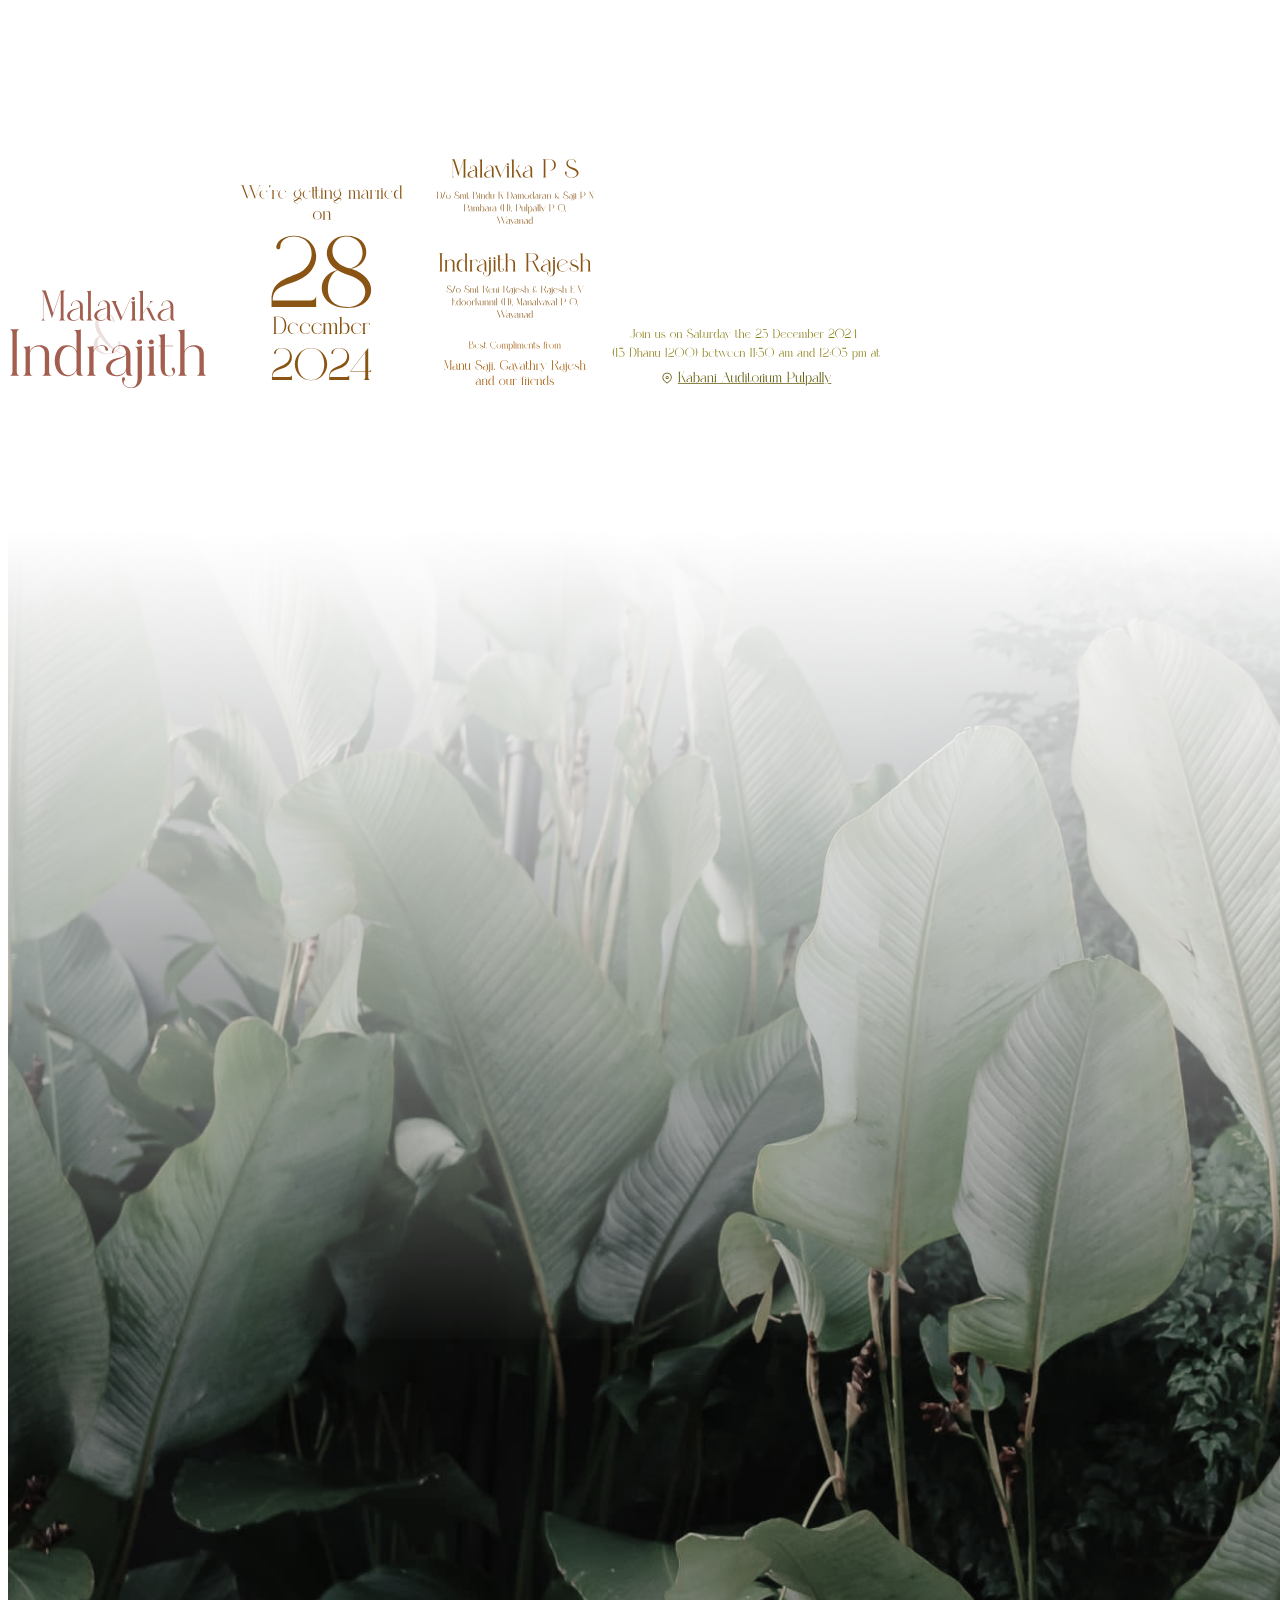
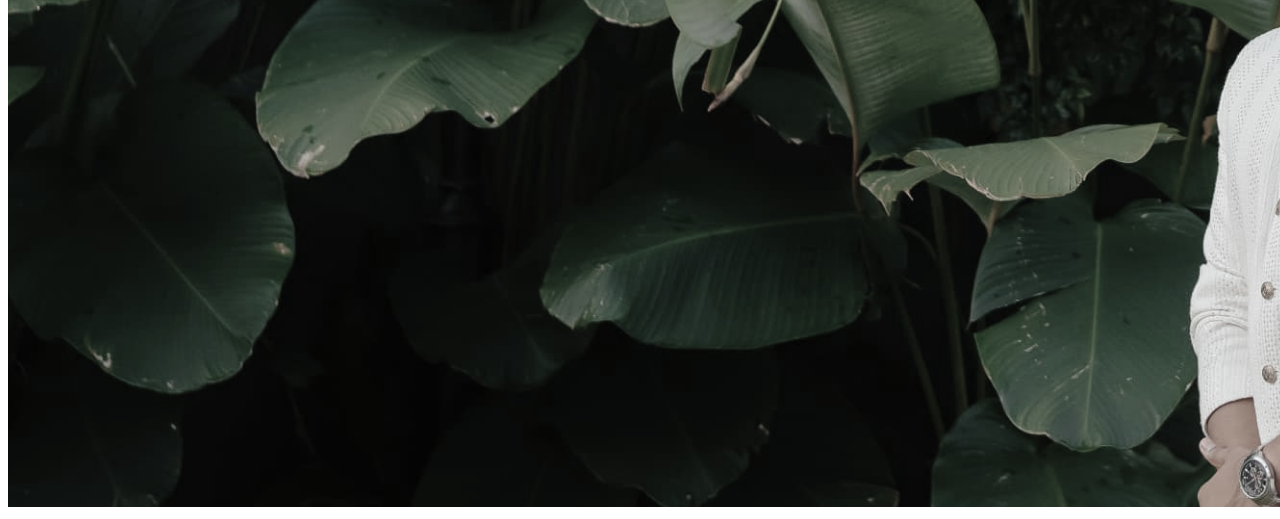
==== index.html @ dd627172 "fix:location" ====
<!DOCTYPE html>
<html lang="en">
  <head>
    <meta charset="UTF-8" />
    <meta name="viewport" content="width=device-width, initial-scale=1.0" />
    <title>Indrajith ❣️ Malavika</title>
    <link
      href="https://cdnjs.cloudflare.com/ajax/libs/tailwindcss/2.2.19/tailwind.min.css"
      rel="stylesheet"
    />
    <link rel="stylesheet" href="style.css" />
  </head>
  <body class="bg-white relative font-sans">
    <main class="container flex flex-col items-center">
      <img src="/name.svg" class="name relative z-10" alt="" />
      <img src="/date.svg" class="dateimg" />
      <img src="/comple.svg" class="comple" alt="" />
      <img src="/bg.svg" class="w-screen z-5 absolute left-0 top-0" alt="" />
      <a href="https://g.co/kgs/sa4FXwA" class="">
        <img src="/location.svg" class="mt-5 address" />
      </a>

      <img src="/couple.png" class="w-screen mt-8" alt="" />
    </main>
  </body>
</html>
---- style.css ----
.name {
  width: 200px;
  margin-top: 280px;
}
.dateimg {
  margin-top: 42px;
  width: 220px;
}
.comple {
  width: 158px;
  margin-top: 62px;
}
.address {
  width: 288px;
}
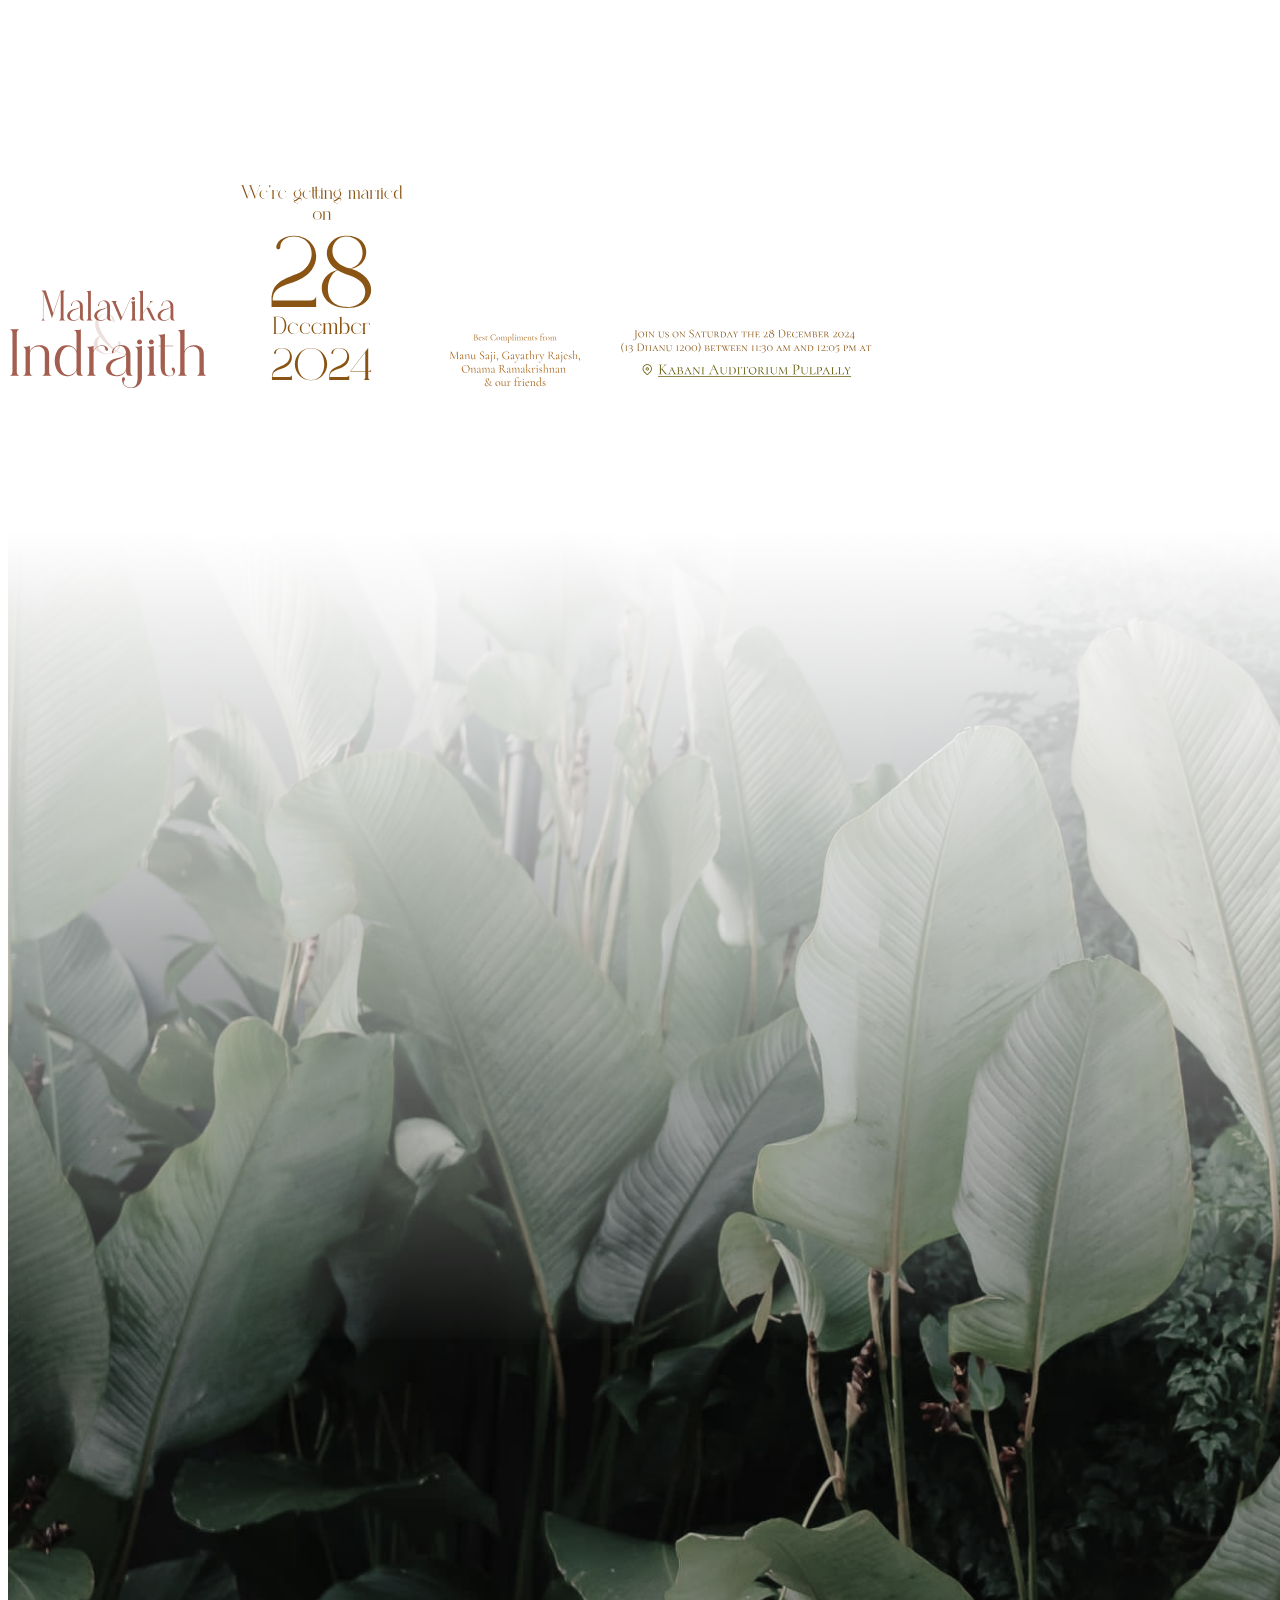
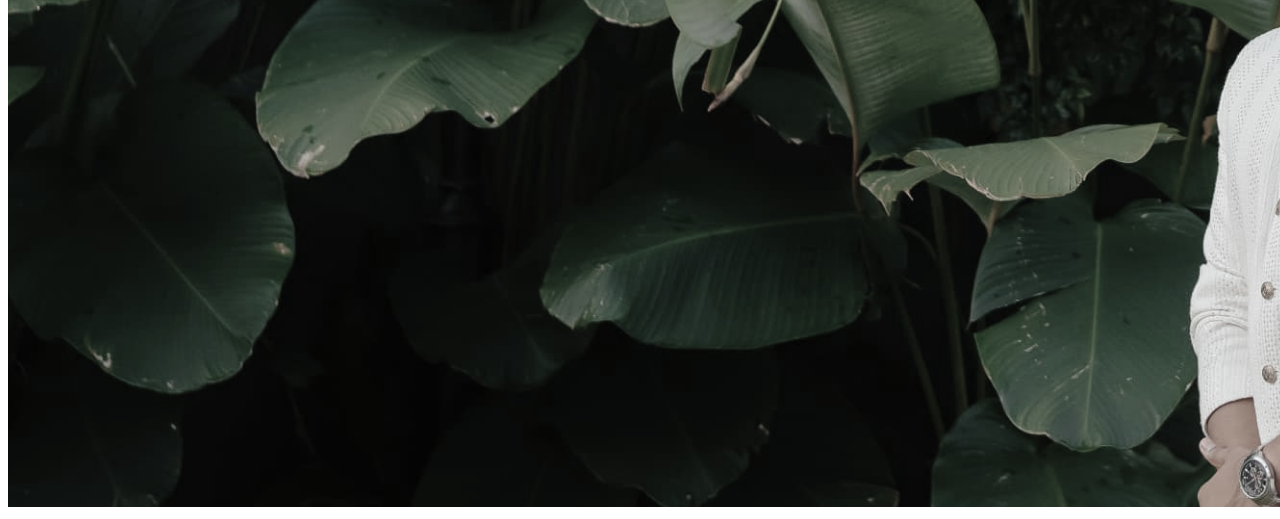
==== commit 3d5c98df: "fix:seo" ====
--- a/index.html
+++ b/index.html
@@ -4,6 +4,23 @@
     <meta charset="UTF-8" />
     <meta name="viewport" content="width=device-width, initial-scale=1.0" />
     <title>Indrajith ❣️ Malavika</title>
+    <meta
+      name="description"
+      content="Join us in celebrating the wedding of Indrajith and Malavika. Find all the details about the event here."
+    />
+    <meta
+      name="keywords"
+      content="Indrajith, Malavika, wedding, celebration, event, marriage"
+    />
+    <meta name="author" content="Indrajith and Malavika" />
+    <meta property="og:title" content="Indrajith ❣️ Malavika Wedding" />
+    <meta
+      property="og:description"
+      content="Join us in celebrating the wedding of Indrajith and Malavika. Find all the details about the event here."
+    />
+    <meta property="og:image" content="/couple.png" />
+    <meta property="og:url" content="https://yourwebsite.com" />
+    <meta name="twitter:card" content="summary_large_image" />
     <link
       href="https://cdnjs.cloudflare.com/ajax/libs/tailwindcss/2.2.19/tailwind.min.css"
       rel="stylesheet"
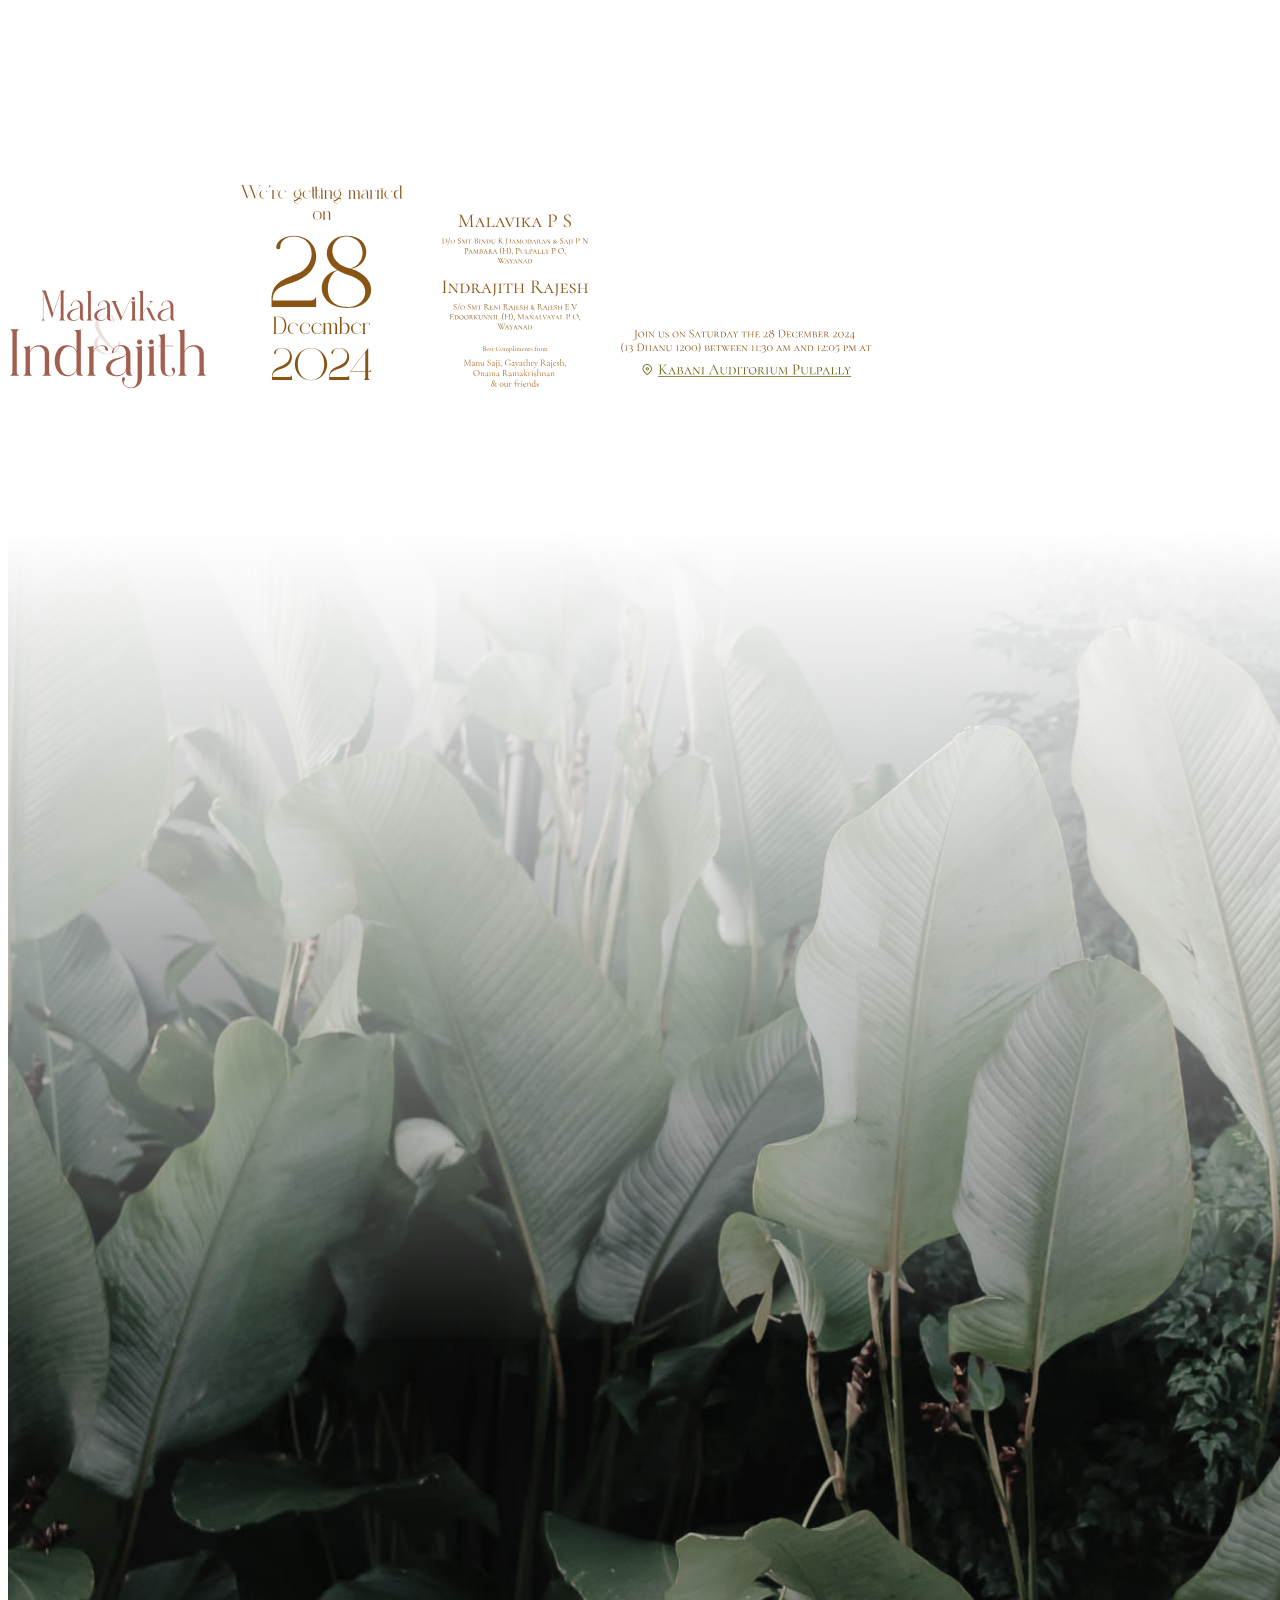
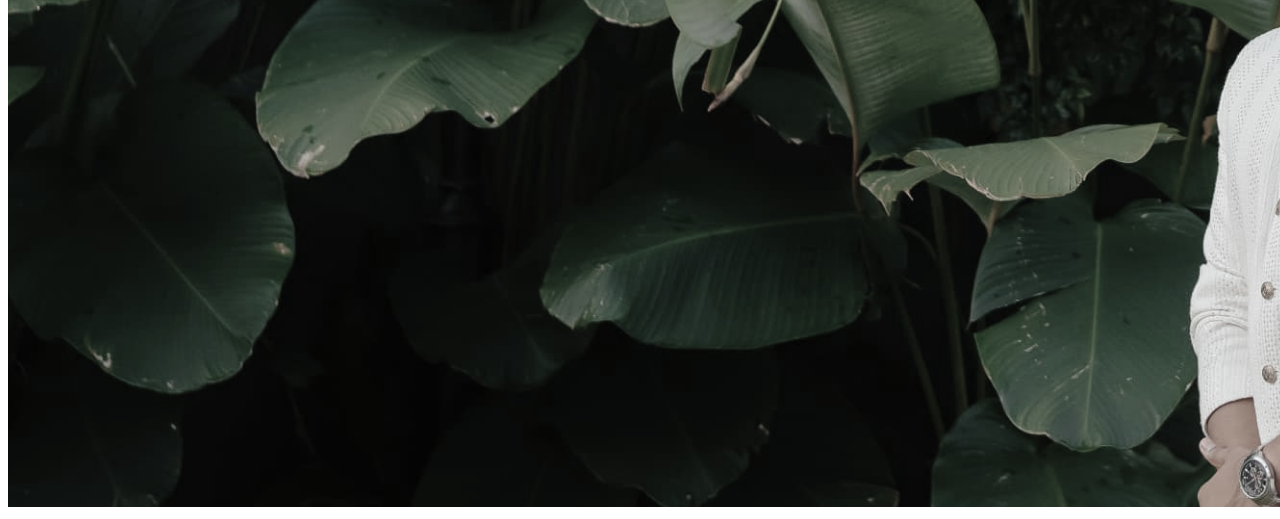
==== commit 16b50578: "fix:content fixes" ====
--- a/index.html
+++ b/index.html
@@ -33,7 +33,10 @@
       <img src="/date.svg" class="dateimg" />
       <img src="/comple.svg" class="comple" alt="" />
       <img src="/bg.svg" class="w-screen z-5 absolute left-0 top-0" alt="" />
-      <a href="https://g.co/kgs/sa4FXwA" class="">
+      <a
+        href="https://maps.app.goo.gl/2MBQrwTWtqGc418q9?g_st=com.google.maps.preview.copy"
+        class=""
+      >
         <img src="/location.svg" class="mt-5 address" />
       </a>
 
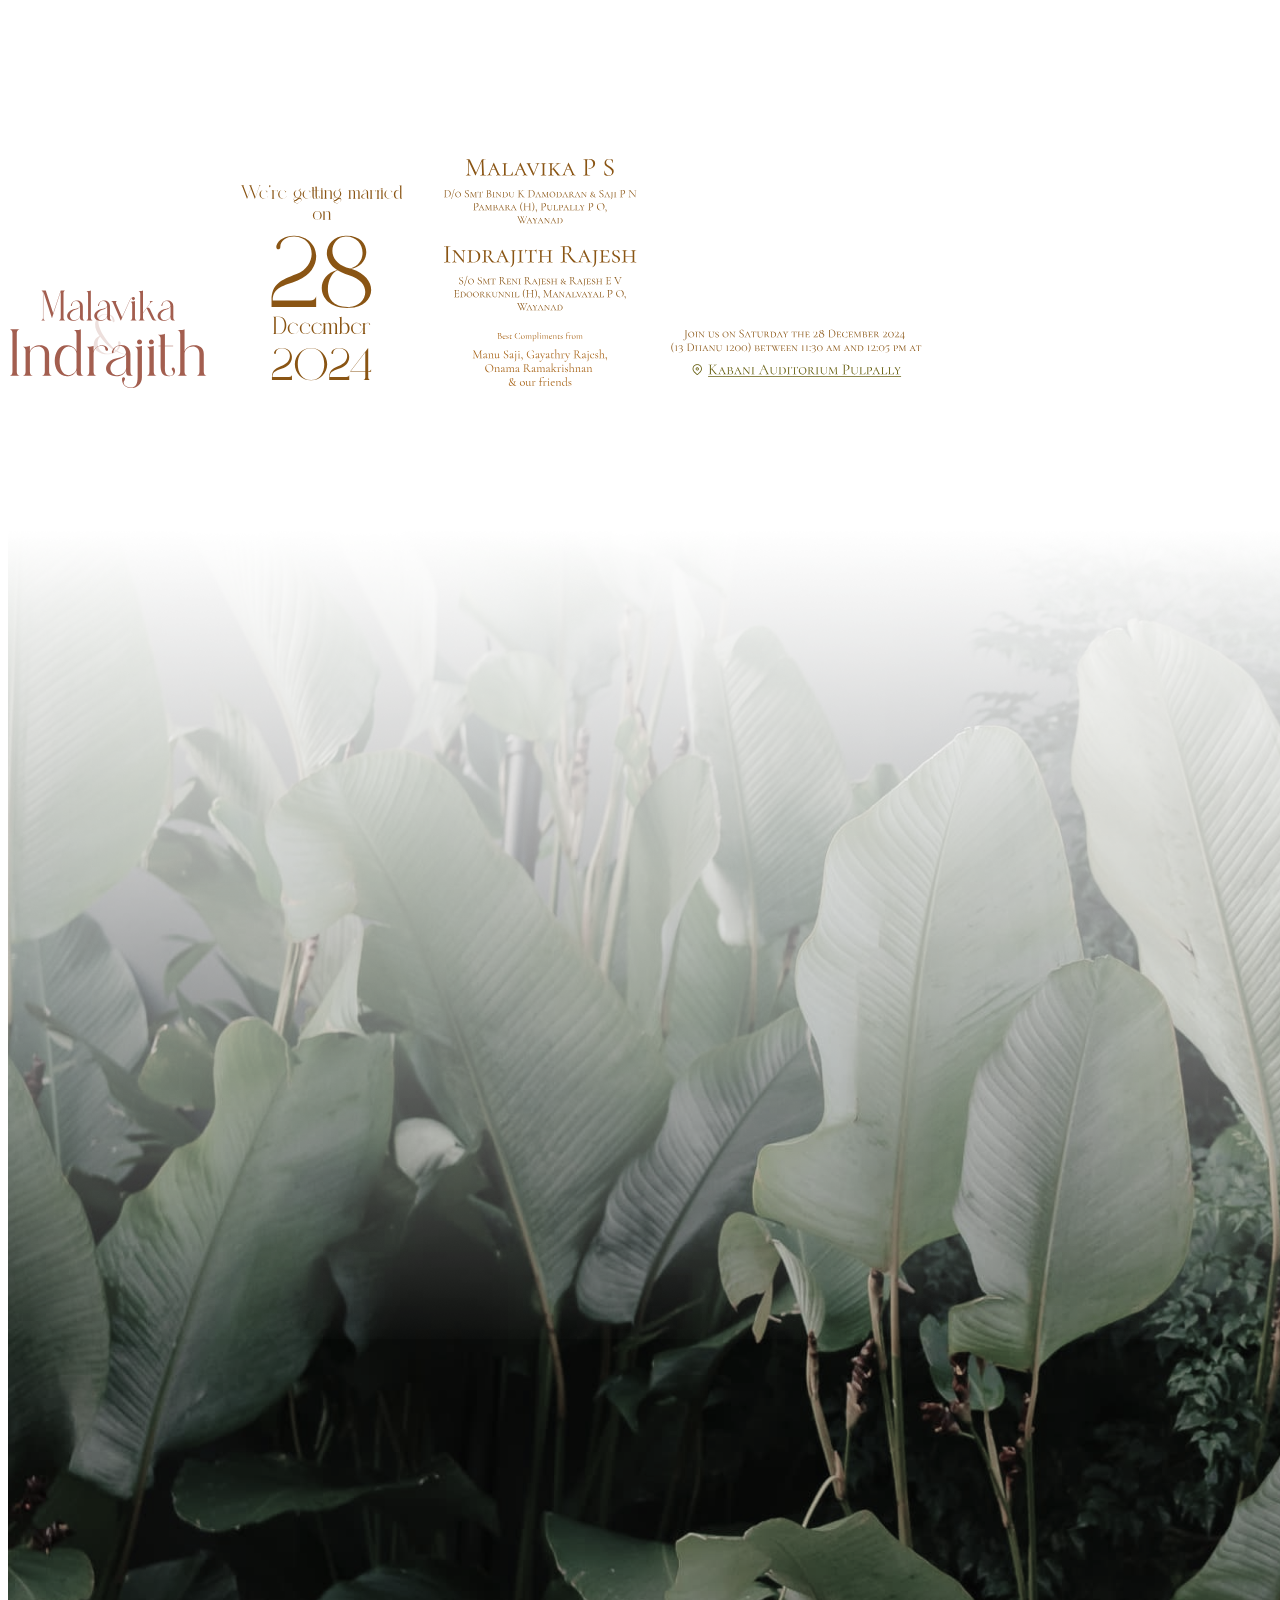
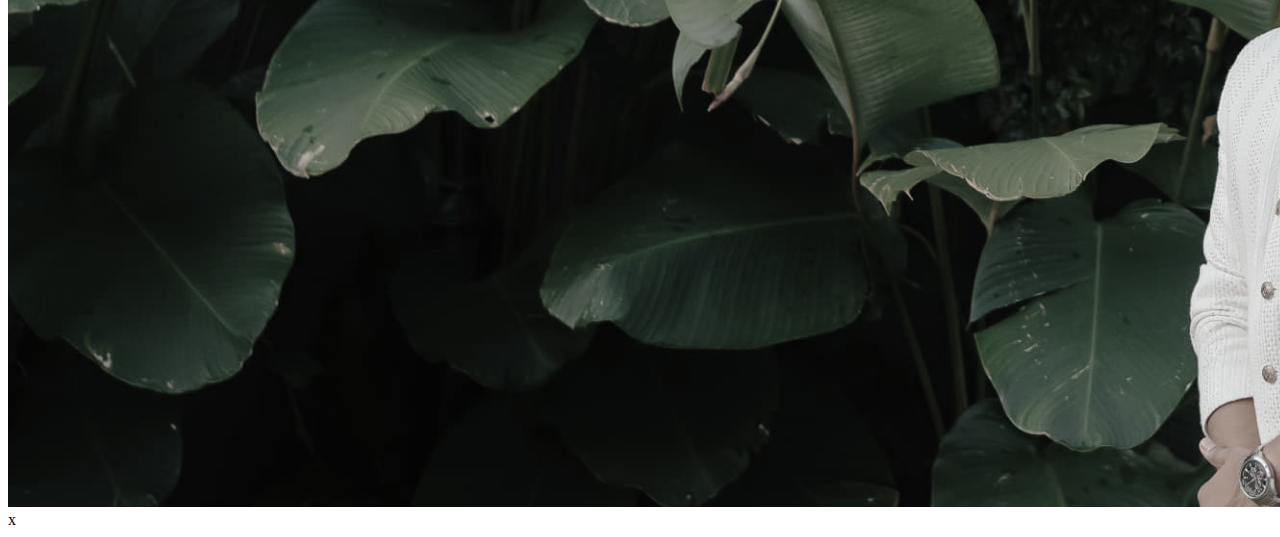
==== commit aac00255: "fix:image width" ====
--- a/index.html
+++ b/index.html
@@ -44,3 +44,4 @@
     </main>
   </body>
 </html>
+x
--- a/style.css
+++ b/style.css
@@ -7,7 +7,7 @@
   width: 220px;
 }
 .comple {
-  width: 158px;
+  width: 208px;
   margin-top: 62px;
 }
 .address {
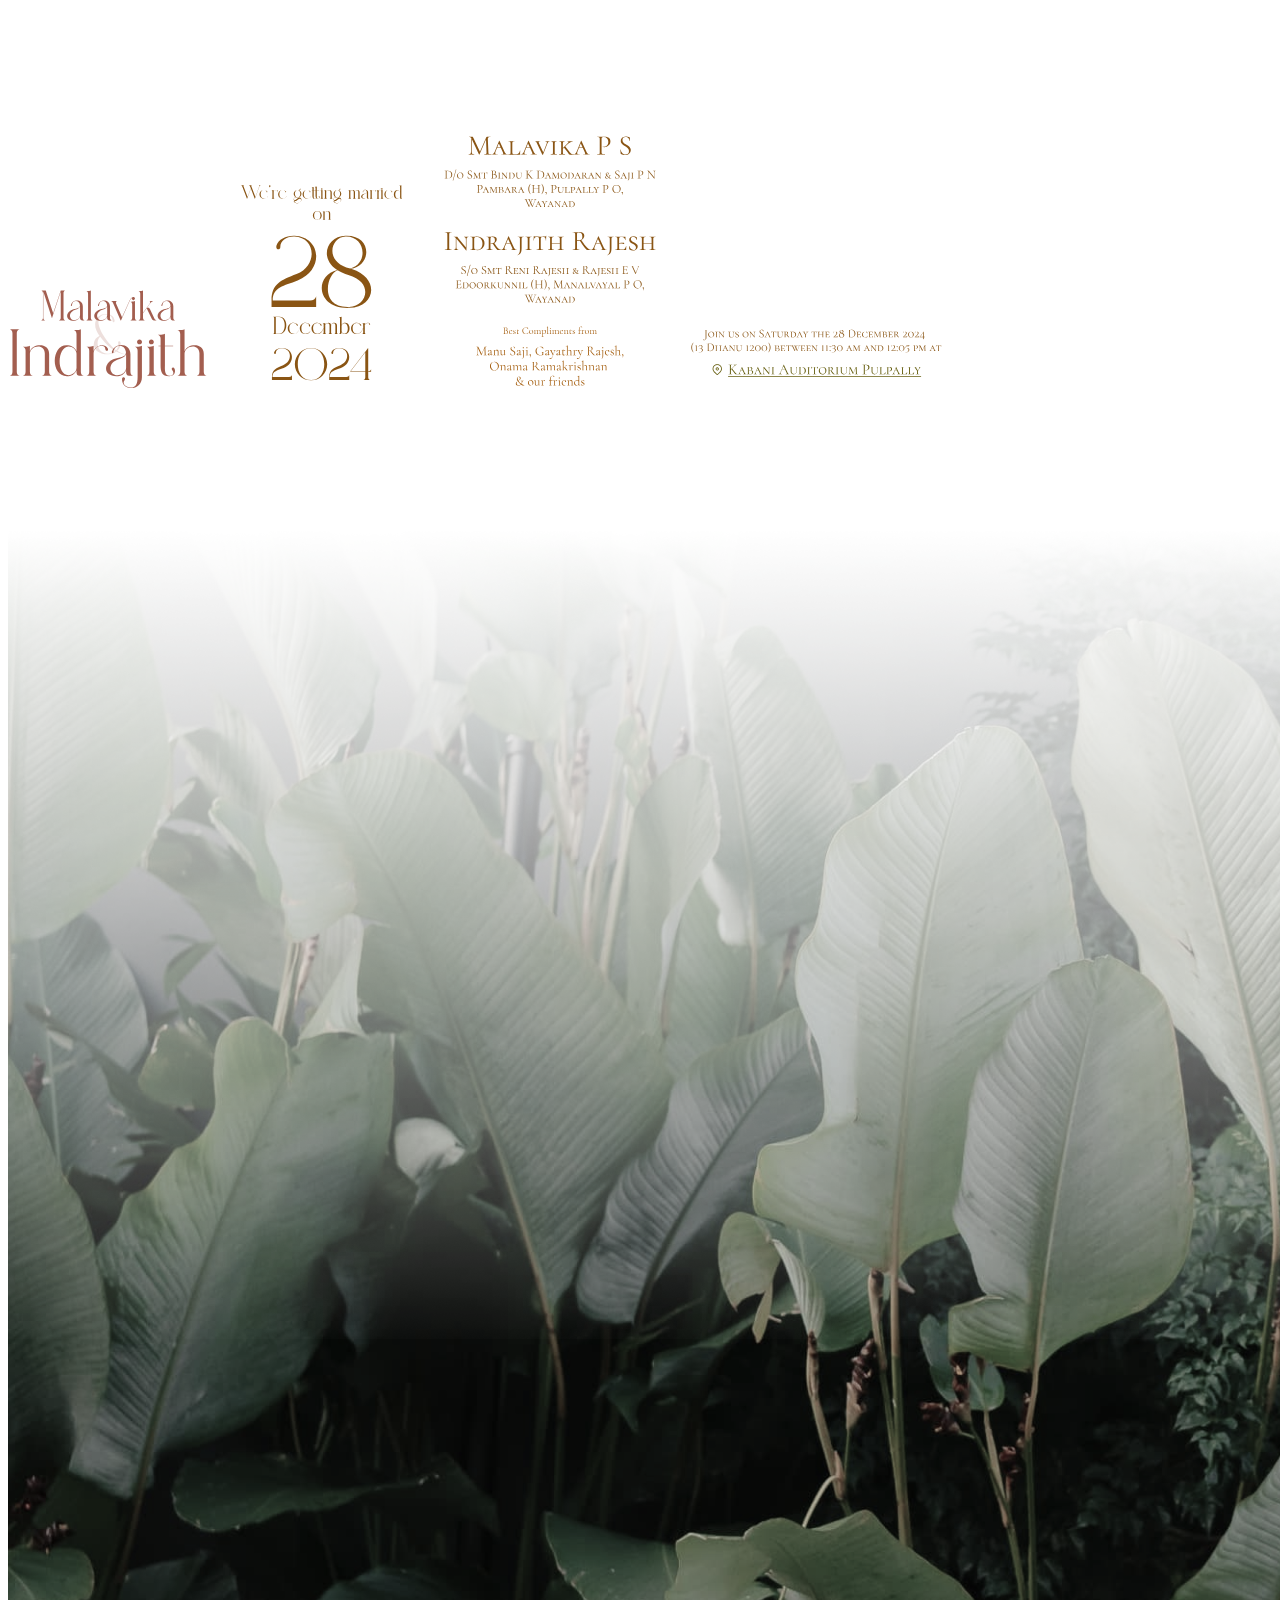
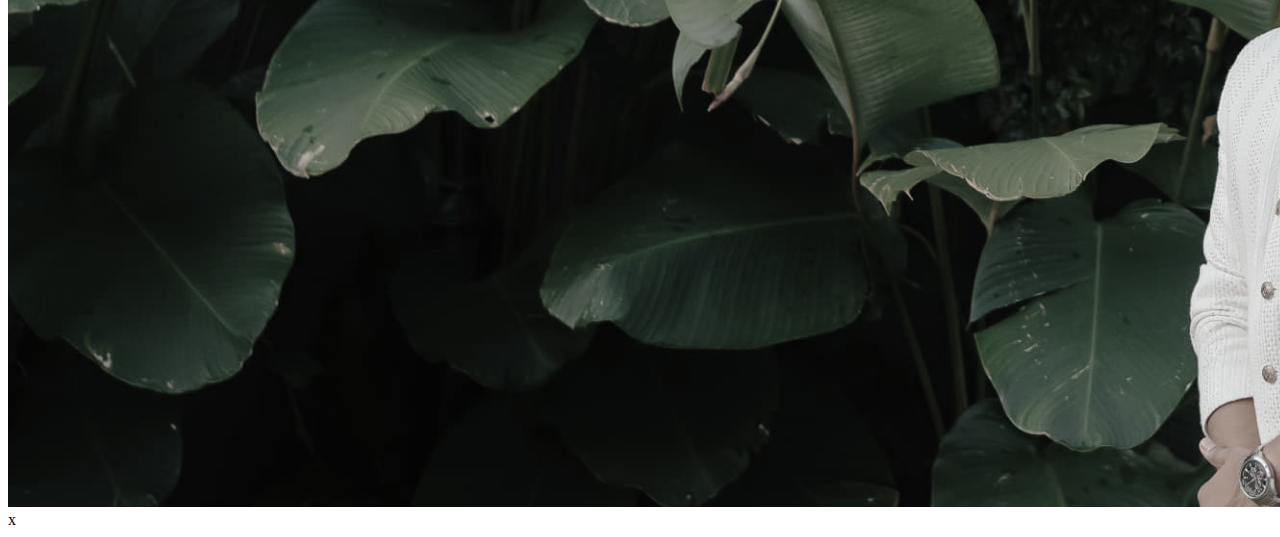
==== commit 66aaf3d5: "fix:audio added" ====
--- a/index.html
+++ b/index.html
@@ -42,6 +42,9 @@
 
       <img src="/couple.png" class="w-screen mt-8" alt="" />
     </main>
+    <audio autoplay>
+      <source src="/audio.mp3" type="audio/mpeg" />
+    </audio>
   </body>
 </html>
 x
--- a/style.css
+++ b/style.css
@@ -7,7 +7,7 @@
   width: 220px;
 }
 .comple {
-  width: 208px;
+  width: 228px;
   margin-top: 62px;
 }
 .address {
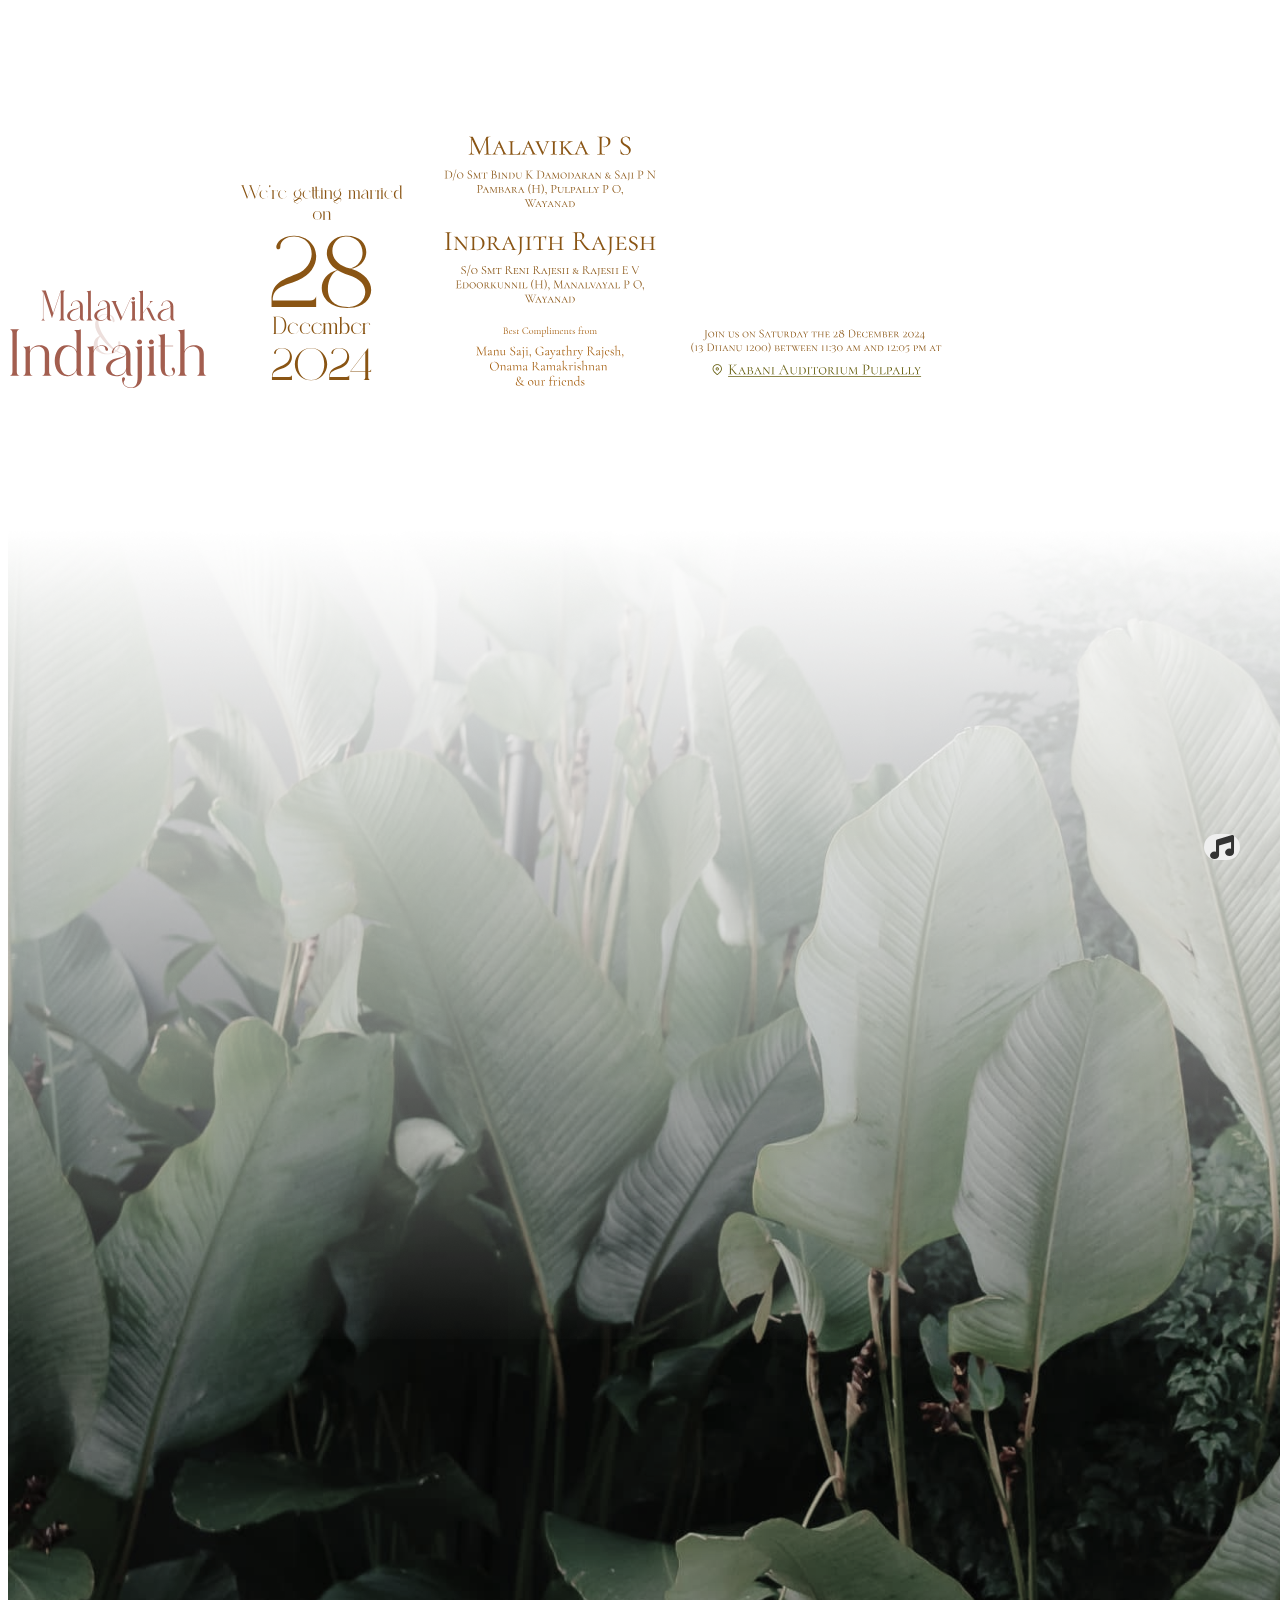
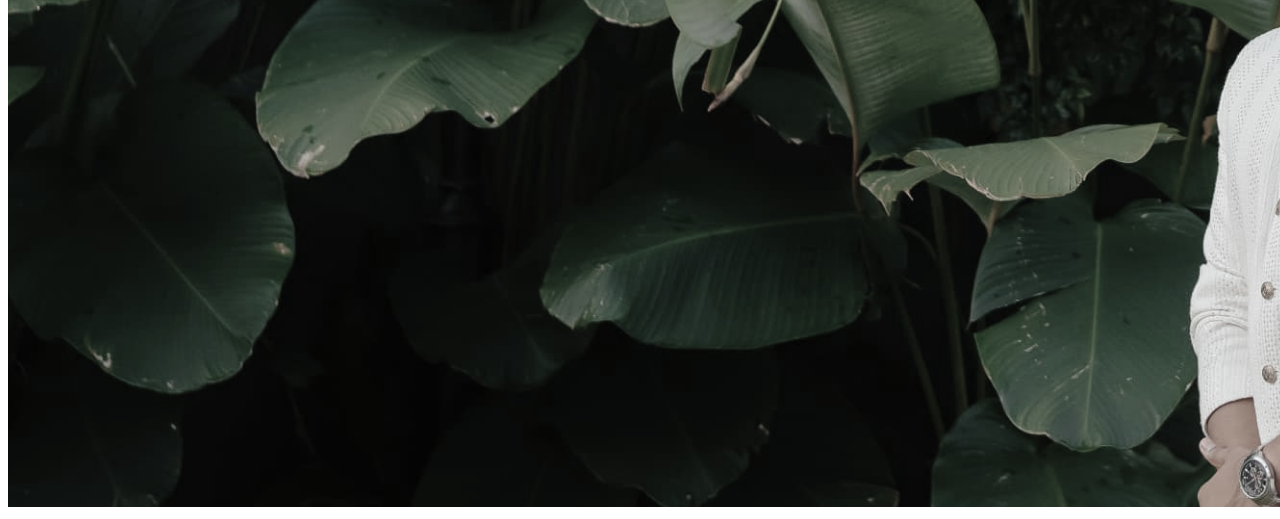
==== commit 08021704: "fix:audio support" ====
--- a/index.html
+++ b/index.html
@@ -26,6 +26,10 @@
       rel="stylesheet"
     />
     <link rel="stylesheet" href="style.css" />
+    <link
+      rel="stylesheet"
+      href="https://cdnjs.cloudflare.com/ajax/libs/font-awesome/6.0.0-beta3/css/all.min.css"
+    />
   </head>
   <body class="bg-white relative font-sans">
     <main class="container flex flex-col items-center">
@@ -42,9 +46,16 @@
 
       <img src="/couple.png" class="w-screen mt-8" alt="" />
     </main>
-    <audio autoplay>
+    <audio id="myAudio" autoplay>
       <source src="/audio.mp3" type="audio/mpeg" />
     </audio>
+    <button onclick="playAudio()" class="music-button">
+      <i class="fas fa-music music-icon"></i>
+    </button>
   </body>
+  <script>
+    function playAudio() {
+      document.getElementById("myAudio").play();
+    }
+  </script>
 </html>
-x
--- a/style.css
+++ b/style.css
@@ -13,3 +13,31 @@
 .address {
   width: 288px;
 }
+.music-button {
+  border: none;
+  position: fixed;
+  bottom: 40px;
+  right: 40px;
+  border-radius: 1000px;
+
+  cursor: pointer;
+  display: flex;
+  align-items: center;
+  justify-content: center;
+  transition: transform 0.2s, box-shadow 0.2s;
+}
+
+.music-button:hover {
+  transform: translateY(-2px);
+  box-shadow: 0 6px 8px rgba(0, 0, 0, 0.15);
+}
+
+.music-button:active {
+  transform: translateY(0);
+  box-shadow: 0 4px 6px rgba(0, 0, 0, 0.1);
+}
+
+.music-icon {
+  font-size: 24px;
+  color: #333;
+}
